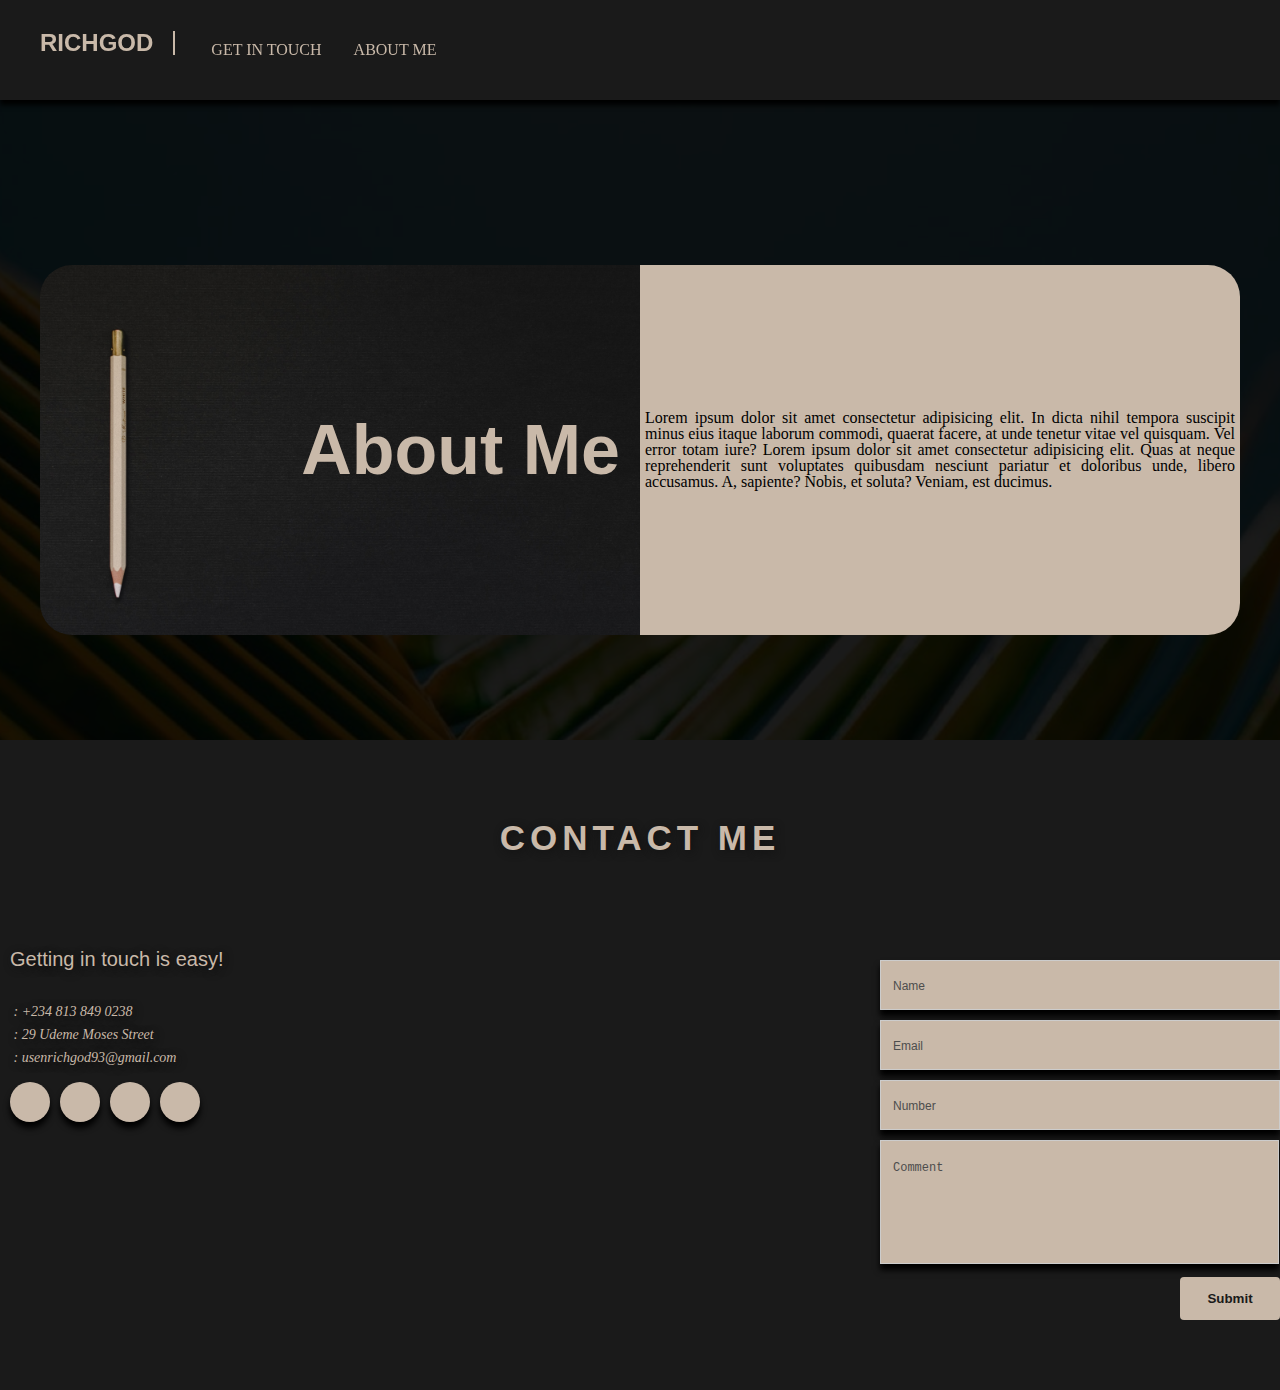
==== about.html @ 823f1bd8 "I made these new uploads" ====
<!DOCTYPE html>
<html>

    <head>
        <meta charset="utf-8">
        <meta http-equiv="X-UA-Compatible" content="IE=edge">
        <meta name="viewport" content="width=device-width, initial-scale=1.0">
        <link rel="stylesheet" type="text/css" href="css/resetstyle.css">
        <link rel="stylesheet" type="text/css" href="css/style.css">
        <link rel="stylesheet" type="text/css" href="css/about.css">
        <link rel="stylesheet"
            href="/home/richgod/Desktop/CODES/HTML SOURCE CODES/fontawesome-free-5.15.3-web/css/all.css">
        <title>My Portfolio</title>
        <!-- the link below is for the favicon -->
        <link rel="shortcut icon" type="image/png" href="#">
    </head>

    <body style="background-image: url(img/img-95.jpg);" class="about-body">

        <div class="container">

            <!-- HEADER NAV -->
            <header id="container-header">
                <p class="header-brand">
                    <a href="index.html" class="banner-name">RICHGOD</a>
                </p>
                <nav>
                    <ul>
                        <li><a href="#container-footer" class="nav-link border-bottom">GET IN TOUCH</a></li>
                        <li><a href="about.html" class="nav-link">ABOUT ME</a></li>
                    </ul>
                </nav>
            </header>

            <!-- MAIN -->

            <main id="container-main">
                <!-- This is a card holding my about info -->
                <div class="card">
                    <div class="card-cover" style="background-image: url(img/third-img.jpg);">
                        <span class="about-me">About Me</span>
                    </div>

                    <!-- This is the card content -->
                    <div class="card-content">
                        <p class="about-text">
                            Lorem ipsum dolor sit amet consectetur adipisicing elit. In dicta nihil tempora suscipit
                            minus eius itaque laborum commodi, quaerat facere, at unde tenetur vitae vel quisquam. Vel
                            error totam iure? Lorem ipsum dolor sit amet consectetur adipisicing elit. Quas at neque
                            reprehenderit sunt voluptates quibusdam nesciunt pariatur et doloribus unde, libero
                            accusamus. A, sapiente? Nobis, et soluta? Veniam, est ducimus.
                        </p>
                    </div>
                </div>
            </main>

            <!-- FOOTER -->
            <footer id="container-footer">
                <!-- CONTACT ME HEADER -->
                <div class="contact-me">
                    <p>CONTACT ME</p>
                </div>
                <!-- CONTACT INFO TO THE LEFT -->
                <section class="footer-grid">
                    <section class="contact-info">
                        <p class="first-line">Getting in touch is easy!</p> <br>
                        <!-- OTHER INFO WITH FONT AWESOME ICONS -->
                        <p class="other-info"><i class="fa fa-phone-square-alt fa-2x"></i>&nbsp;: +234 813 849 0238</p>
                        <br>

                        <p class="other-info"><i class="fa fa-home fa-2x"></i>&nbsp;: 29 Udeme Moses Street</p>
                        <br>

                        <p class="other-info"><a href=""><i class="fab fa-google-plus-g fa-2x"></i>&nbsp;:
                                usenrichgod93@gmail.com</a>
                        </p>
                        <!-- SOCIAL MENU WITH FONT AWESOME ICONS -->
                        <div class="social-menu">
                            <ul>
                                <li><a href="#"><i class="fab fa-facebook-f"></i></a></li>
                                <li><a href="#"><i class="fab fa-twitter"></i></a></li>
                                <li><a href="#"><i class="fab fa-instagram"></i></a></li>
                                <li><a href="#"><i class="fab fa-linkedin-in"></i></a></li>
                            </ul>
                        </div>
                    </section>



                    <!-- footer form -->
                    <section class="form">
                        <form action="#">
                            <input type="text" id="name" name="name" placeholder="Name"><br>

                            <input type="email" id="email-input" name="email" placeholder="Email"><br>

                            <input type="number" id="num" name="number" placeholder="Number"><br>

                            <textarea type="text" id="comment" name="comment" placeholder="Comment"></textarea><br>
                            <!-- SUBMIT BUTTON -->
                            <button type="submit">Submit</button>
                        </form>
                    </section>
                </section>
            </footer>
        </div>

    </body>

</html>
---- css/resetstyle.css ----
/* http://meyerweb.com/eric/tools/css/reset/ 
   v2.0 | 20110126
   License: none (public domain)
*/

html, body, div, span, applet, object, iframe, h1, h2, h3, h4, h5, h6, p, blockquote, pre, a, abbr, acronym, address, big, cite, code, del, dfn, em, img, ins, kbd, q, s, samp, small, strike, strong, sub, sup, tt, var, b, u, i, center, dl, dt, dd, ol, ul, li, fieldset, form, label, legend, table, caption, tbody, tfoot, thead, tr, th, td, article, aside, canvas, details, embed, figure, figcaption, footer, header, hgroup, menu, nav, output, ruby, section, summary, time, mark, audio, video {
    margin: 0;
    padding: 0;
    border: 0;
    font-size: 100%;
    font: inherit;
    vertical-align: baseline;
}

/* HTML5 display-role reset for older browsers */
article, aside, details, figcaption, figure, footer, header, hgroup, menu, nav, section {
    display: block;
}

body {
    line-height: 1;
}

ol, ul {
    list-style: none;
}

blockquote, q {
    quotes: none;
}

blockquote:before,
blockquote:after,
q:before,
q:after {
    content: '';
    content: none;
}

table {
    border-collapse: collapse;
    border-spacing: 0;
}
---- css/style.css ----
* {
	text-decoration: none;
}

main {
	margin: 10px 10px 0px 10px;
	/* display: flex;
	flex-direction: column;
	justify-content: space-evenly; */
}

/* container containing header, main, and footer */
.container {
	display: flex;
	flex-direction: column;
	height: 100%;
}

#container-header,
#container-footer {
	flex-shrink: 0;
}

#container-main {
	flex-grow: 1;
}

/* BODY STYLE */

.home-body {
	background-color: #1a1a1a;
	background-blend-mode: multiply;
	background-repeat: no-repeat;
	background-position: center;
	background-size: cover;
}

/* HEADER */

header {
	background-color: #1a1a1a;
	/* height: 77px; */
	position: sticky;
	top: 0;
	box-shadow: 0 5px 5px #000;
	/* width: 100%; */
	/* right: 0;
	left: 0; */
}

header .header-brand {
	display: flex;
	justify-content: center;
	align-items: center;
}

header .banner-name {
	font-family: arial;
	font-size: 24px;
	font-weight: 900;
	color: #c9b9a9;
	margin: 10px 0px 10px 0px;
	border-bottom: 2px solid #c9b9a9;
	/* display: inline; */
}

header nav ul {
	display: flex;
	justify-content: space-evenly;
	align-items: baseline;
	padding-bottom: 10px;
}

header nav ul li {
	list-style: none;
}

header nav ul li a {
	font-family: 'Times New Roman';
	font-size: 16px;
	color: #c9b9a9;
	line-height: 20px;
}

@media only screen and (min-width:1000px) {
	main {
		margin: 100px 20px 0 20px;
		display: grid;
		grid-template-columns: 1fr 800px 1fr;
	}

	header {
		height: 100px;
	}

	header .header-brand {
		display: block;
	}

	header .banner-name {
		margin: 31px 0;
		padding: 0 20px 0 40px;
		text-align: left;
		float: left;
		border-right: 2px solid #c9b9a9;
		border-bottom: none;
	}

	header nav ul {
		float: left;
		margin: 20px 0 0 20px;
	}

	header nav ul li {
		display: inline-block;
		padding: 0 16px;
	}

	header nav ul li a {
		line-height: 60px;
	}
}

/* MIDDLE SECTION */

.banner-text {
	height: 150px;
	width: 100%;
	background: none;
}

.welcome-text {
	padding: 25px 0px 0px 0px;
	text-shadow: 2px 4px 8px #000;
	text-align: center;
}

.banner-text p {
	font-family: 'Times New Roman';
	font-size: 16px;
	font-style: italic;
	color: #c9b9a9;
	/* line-height: 20px; */
}


.banner-text h2 {
	font-family: arial;
	font-size: 20px;
	font-weight: 700;
	color: #c9b9a9;
	line-height: 30px;
}

.banner-text h1 {
	font-family: 'Times New Roman';
	font-size: 16px;
	font-style: italic;
	color: #c9b9a9;
}

@media only screen and (min-width:1000px) {
	#container-main {
		display: block;
	}

	.banner-text {
		height: auto;
	}

	.banner-text p {
		font-size: 20px;
		font-weight: 100;
		line-height: 20px;
	}

	.banner-text h2 {
		font-size: 30px;
		line-height: 50px;
	}

	.banner-text h1 {
		font-size: 20px;
		font-weight: 100;
		line-height: 20px;
	}
}

/* CENTER CHARACTERS */

.center-container {
	height: auto;
}

.center-grid {
	display: grid;
	grid-template-columns: 1fr 1fr;
	grid-template-rows: 50px 150px 150px;
	grid-gap: 5px;
}

.left-top-grid {
	background-color: #1a1a1a;
	border-radius: 20px;
	grid-row: 2;
}

.left-top-text {
	font-size: 10px;
	font-style: italic;
	text-align: center;
	line-height: 12px;
	color: #c9b9a9;
	padding-top: 5px;
}

.right-top-grid {
	background-color: #1a1a1a;
	border-radius: 20px;
	grid-row: 2;
}

.right-top-text {
	font-size: 10px;
	font-style: italic;
	text-align: center;
	line-height: 12px;
	color: #c9b9a9;
	padding-top: 5px;
}

.center-left-img {
	display: flex;
	justify-content: center;
	align-items: center;
	background-repeat: no-repeat;
	background-position: center;
	background-size: cover;
	border-radius: 20px;
	grid-row: 3;
}

.center-left-img h2 {
	font-family: arial;
	font-size: 20px;
	font-weight: 900;
	text-align: center;
	text-shadow: 3px 4px 5px #696969;
	color: #000;
}

.center-right-img {
	display: flex;
	justify-content: center;
	align-items: center;
	background-repeat: no-repeat;
	background-position: center;
	background-size: cover;
	border-radius: 20px;
	grid-row: 3;
}

.center-right-img h2 {
	font-family: arial;
	font-size: 20px;
	font-weight: 900;
	text-align: center;
	text-shadow: 3px 4px 5px #696969;
	color: #000;
}

@media only screen and (min-width:1000px) {
	.center-grid {
		grid-template-columns: 1fr 300px 300px 1fr;
		grid-template-rows: 50px 150px 150px 50px;
	}

	.left-top-grid {
		grid-row: 2 / span 2;
		border-radius: 2rem;
	}

	.right-top-grid {
		grid-row: 2 / span 2;
		border-radius: 2rem;
	}

	.center-left-img {
		grid-column: 2;
		grid-row: 3 / span 2;
		border-radius: 2rem;
	}

	.center-left-img h2 {
		padding-top: 0px;
	}

	.center-right-img {
		grid-column: 3;
		grid-row: 3 / span 2;
		border-radius: 2rem;
	}

	.left-top-text {
		font-size: 16px;
		line-height: 18px;
	}

	.left-top-text .fa {
		padding: 5px 0px 10px 0px;
	}

	.right-top-text {
		font-size: 16px;
		line-height: 18px;
	}

	.right-top-grid .fa {
		padding: 5px 0px 10px 0px;
	}

	.center-left-img h2,
	.center-right-img h2 {
		margin-top: 70px;
	}


}


/* footer */
footer {
	width: 100%;
	height: 300px;
	margin: 40px 0px 0px 0px;
	background-color: #1A1A1A;
}

.contact-me p {
	display: block;
	font-size: 20px;
	font-family: arial;
	font-weight: 900;
	text-align: center;
	text-shadow: 2px 2px 8px #111;
	letter-spacing: 3px;
	color: #c9b9a9;
	padding: 20px 0px 0px 0px;
}

.footer-grid {
	width: 100%;
	display: flex;
	justify-content: space-between;
	margin: 30px 0px 0px 0px;
	/* display: grid;
	grid-template-columns: 1fr 1fr;
	margin: 30px 0px 0px 0px;
	column-gap: 10px; */
}

.contact-info {
	font-family: arial;
	color: #c9b9a9;
	text-shadow: 2px 2px 8px #111;
	line-height: 8px;
	padding: 0px 0px 0px 10px;
}

.contact-info .fa {
	font-size: 18px;
}

.contact-info .fab {
	font-size: 18px;
}

.first-line {
	font-size: 12px;
}

.other-info {
	font-family: 'Times New Roman';
	font-size: 10px;
	font-style: italic;
}

.other-info a {
	color: #c9b9a9;
}

@media only screen and (min-width:1000px) {
	footer {
		height: 650px;
	}

	.contact-me p {
		font-size: 35px;
		letter-spacing: 5px;
		padding: 80px 0 0 0;
	}

	.footer-grid {
		display: flex;
		justify-content: space-between;
	}

	.contact-info {
		height: 300px;
		margin: 70px 50px 0 0;
	}

	.contact-info .fa {
		font-size: 2rem;
	}

	.contact-info .fab {
		font-size: 2rem;
	}

	.first-line {
		font-size: 20px;
		padding: 0 0 30px 0;
	}

	.other-info {
		font-size: 14px;
	}

}

/* SOCIAL MENU */

.social-menu ul {
	width: 100%;
	position: absolute;
	margin: 0;
	padding: 0;
	display: flex;
	justify-content: space-evenly;
	align-items: center;

}

.social-menu ul li {
	list-style: none;
}

.social-menu ul li .fab {
	font-size: 16px;
	line-height: 30px;
	color: #c9b9a9;
}

.social-menu ul li a {
	position: relative;
	display: block;
	width: 30px;
	height: 30px;
	border-radius: 50%;
	text-align: center;
	box-shadow: 0 6px 6px #000;
	margin: 80px 0px 0px 0px;
}

.social-menu ul li:nth-child(1) a {
	/* Facebook color */
	background-color: #3b5999;
}

.social-menu ul li:nth-child(2) a {
	/* Twitter color */
	background-color: #55acee;
}

.social-menu ul li:nth-child(3) a {
	/* Instagram color */
	background-color: #e4405f;
}

.social-menu ul li:nth-child(4) a {
	/* LinkedIn color */
	background-color: #0077Bf;
}

/* Desktop styling for social menu */
@media only screen and (min-width:1000px) {
	.social-menu ul {
		width: auto;
	}

	.social-menu ul li {
		padding-right: 10px;
	}

	.social-menu ul li .fab {
		font-size: 20px;
		line-height: 40px;
		transition-timing-function: ease-in-out;
		transition: .3s;
		color: #1a1a1a;
	}

	.social-menu ul li .fab:hover {
		color: #c9b9a9;
	}

	.social-menu ul li a {
		width: 40px;
		height: 40px;
		transition: .3s;
		margin-top: 20px;
		background-color: #c9b9a9;
	}

	.social-menu ul li a:hover {
		transition-timing-function: ease-in-out;
		transform: translate(0, -10px);
	}

	/* remove initial color */
	.social-menu ul li:nth-child(1) a {
		/* Facebook color */
		background-color: #c9b9a9;
	}

	.social-menu ul li:nth-child(2) a {
		/* Twitter color */
		background-color: #c9b9a9;
	}

	.social-menu ul li:nth-child(3) a {
		/* Instagram color */
		background-color: #c9b9a9;
	}

	.social-menu ul li:nth-child(4) a {
		/* LinkedIn color */
		background-color: #c9b9a9;
	}

	/* set color on hover */
	.social-menu ul li:nth-child(1) a:hover {
		/* Facebook color */
		background-color: #3b5999;
	}

	.social-menu ul li:nth-child(2) a:hover {
		/* Twitter color */
		background-color: #55acee;
	}

	.social-menu ul li:nth-child(3) a:hover {
		/* Instagram color */
		background-color: #e4405f;
	}

	.social-menu ul li:nth-child(4) a:hover {
		/* LinkedIn color */
		background-color: #0077Bf;
	}
}

/* FOOTER FORM */

input[type=text],
input[type=email],
input[type=number] {
	height: 20px;
	width: 150px;
	margin: 2px 0;
	display: inline-block;
	border: none;
	background-color: #c9b9a9;
	box-sizing: border-box;
	box-shadow: 0 6px 6px #000;
}

textarea {
	width: 146px;
	resize: none;
	margin: 2px 0;
	display: inline-block;
	border: none;
	background-color: #c9b9a9;
	box-shadow: 0 6px 6px #000;
}

/* THIS MAKES THE SCROLL BUTTON DISAPPEAR */
/* CHROME */
input[type=number]::-webkit-inner-spin-button,
input[type=number]::-webkit-outer-spin-button {
	-webkit-appearance: none;
}

/* FIREFOX */
input[type="number"] {
	-moz-appearance: textfield;
}

/* This removes the outline when you focus on the input box */
input:focus,
textarea:focus,
select:focus {
	outline: none;
}

/* Style the placeholders */
::placeholder {
	/* Chrome, Firefox, Opera, Safari 10.1+ */
	font-size: 12px;
	color: #1a1a1a;
	opacity: 1;
}

button[type=submit] {
	color: #1a1a1a;
	padding: 4px 10px;
	margin: 4px 0;
	font-weight: bold;
	border: none;
	border-radius: 2px;
	cursor: pointer;
	background-color: #c9b9a9;
}

@media only screen and (min-width:1000px) {
	.form {
		padding: 70px 0 0 50px;
		/* float: right; */
	}

	::placeholder {
		color: #4d4d4d;
	}
	
	input[type=text],
	input[type=email],
	input[type=number] {
		height: 50px;
		width: 400px;
		padding-left: 12px;
		margin: 5px 0;
		border: 1px solid #ccc;
	}

	textarea {
		width: 383px;
		height: 100px;
		margin: 5px 0;
		padding-left: 12px;
		padding-top: 20px;
		border: 1px solid #ccc;
	}

	button[type=submit] {
		width: 100px;
		padding: 14px 20px;
		margin: 5px 0;
		border-radius: 4px;
		float: right;
	}

	button[type=submit]:hover {
		background-color: #0060df;
		color: #c9b9a9;
	}

}
---- css/about.css ----
/* Header */

/* BODY */
.about-body {
    background-color: #1a1a1a;
    background-blend-mode: multiply;
    background-repeat: no-repeat;
    background-position: center;
    background-size: cover;
}

#container-main {
    height: 500px;
}

/* about card style */
.card {
    display: flex;
    flex-direction: column;
    margin: 20px 0px 0px 0px;
}

.card-cover {
    height: 250px;
    width: 100%;
    background-repeat: no-repeat;
    background-position: center;
    background-size: cover;
    border-radius: 10px 10px 0px 0px;
    display: flex;
    align-items: center;
    justify-content: center;
}

div>.about-me {
    color: #c9b9a9;
    font-size: 40px;
    font-weight: bolder;
    font-family: Arial, Helvetica, sans-serif;
    text-align: center;
}

.card-content {
    width: 100%;
    height: 250px;
    background-color: #c9b9a9;
    border-radius: 0px 0px 10px 10px;
    display: flex;
    flex-direction: column;
    align-items: center;
    justify-content: center;
}


.about-text {
    text-align: justify;
    margin: 0px 5px 0px 5px;
}

@media only screen and (min-width:1000px) {
    #container-main {
        height: auto;
        margin-top: 0;
    }

    .card {
        height: 500px;
        display: grid;
        grid-template-columns: 1fr 1fr;
        justify-content: center;
        align-items: center;
        margin: 100px 20px 0px 20px;
    }

    .card-cover {
        height: 370px;
        align-items: center;
        justify-content: flex-end;
        border-radius: 2rem 0 0 2rem;
    }

    div>.about-me {
        font-size: 70px;
        font-weight: 900;
        padding-right: 20px;
    }

    .card-content {
        height: 370px;
        display: flex;
        align-items: center;
        justify-content: center;
        border-radius: 0 2rem 2rem 0;
    }

}
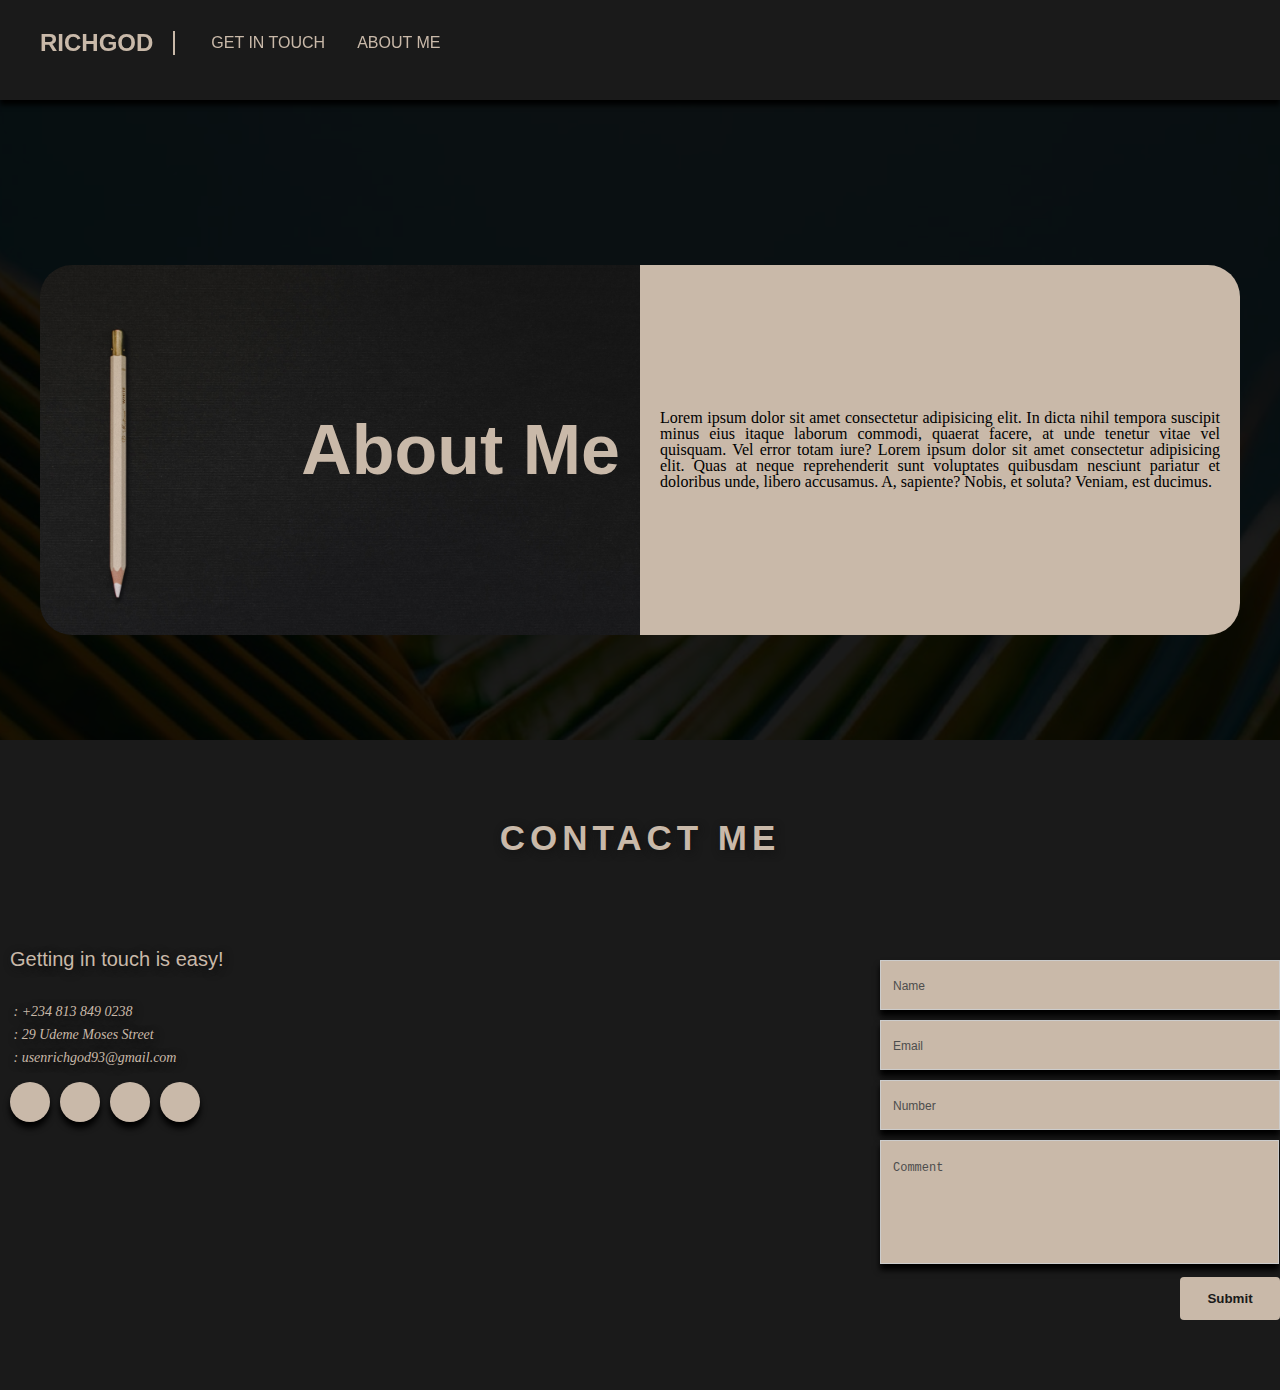
==== commit a30af8c4: "made a few changes" ====
--- a/about.html
+++ b/about.html
@@ -9,7 +9,7 @@
         <link rel="stylesheet" type="text/css" href="css/style.css">
         <link rel="stylesheet" type="text/css" href="css/about.css">
         <link rel="stylesheet"
-            href="/home/richgod/Desktop/CODES/HTML SOURCE CODES/fontawesome-free-5.15.3-web/css/all.css">
+            href="/home/richgod/Desktop/CODES/HTML SOURCE CODES/HTML CSS WORKS/PORTFOLIO_RESPONSIVE_VIEW/css/fontawesome-free-5.15.3-web/css/all.css">
         <title>My Portfolio</title>
         <!-- the link below is for the favicon -->
         <link rel="shortcut icon" type="image/png" href="#">
@@ -88,7 +88,7 @@
 
 
                     <!-- footer form -->
-                    <section class="form">
+                    <section class="contact-form">
                         <form action="#">
                             <input type="text" id="name" name="name" placeholder="Name"><br>
 
--- a/css/style.css
+++ b/css/style.css
@@ -55,7 +55,7 @@
 }
 
 header .banner-name {
-	font-family: arial;
+	font-family: Arial, Helvetica, sans-serif;
 	font-size: 24px;
 	font-weight: 900;
 	color: #c9b9a9;
@@ -76,7 +76,7 @@
 }
 
 header nav ul li a {
-	font-family: 'Times New Roman';
+	font-family: Arial, Helvetica, sans-serif;
 	font-size: 16px;
 	color: #c9b9a9;
 	line-height: 20px;
@@ -108,7 +108,8 @@
 
 	header nav ul {
 		float: left;
-		margin: 20px 0 0 20px;
+		margin: 13px 0px 0px 20px;
+		padding-bottom: 0px;
 	}
 
 	header nav ul li {
@@ -136,7 +137,7 @@
 }
 
 .banner-text p {
-	font-family: 'Times New Roman';
+	font-family: Arial, Helvetica, sans-serif;
 	font-size: 16px;
 	font-style: italic;
 	color: #c9b9a9;
@@ -145,15 +146,16 @@
 
 
 .banner-text h2 {
-	font-family: arial;
+	font-family: Arial, Helvetica, sans-serif;
 	font-size: 20px;
 	font-weight: 700;
 	color: #c9b9a9;
 	line-height: 30px;
+	text-transform: uppercase;
 }
 
 .banner-text h1 {
-	font-family: 'Times New Roman';
+	font-family: Arial, Helvetica, sans-serif;
 	font-size: 16px;
 	font-style: italic;
 	color: #c9b9a9;
@@ -200,6 +202,9 @@
 }
 
 .left-top-grid {
+	display: flex;
+	justify-content: center;
+	align-items: center;
 	background-color: #1a1a1a;
 	border-radius: 20px;
 	grid-row: 2;
@@ -211,10 +216,13 @@
 	text-align: center;
 	line-height: 12px;
 	color: #c9b9a9;
-	padding-top: 5px;
+	padding: 5px 10px 10px;
 }
 
 .right-top-grid {
+	display: flex;
+	justify-content: center;
+	align-items: center;
 	background-color: #1a1a1a;
 	border-radius: 20px;
 	grid-row: 2;
@@ -226,7 +234,7 @@
 	text-align: center;
 	line-height: 12px;
 	color: #c9b9a9;
-	padding-top: 5px;
+	padding: 5px 10px 10px;
 }
 
 .center-left-img {
@@ -241,7 +249,7 @@
 }
 
 .center-left-img h2 {
-	font-family: arial;
+	font-family: Arial, Helvetica, sans-serif;
 	font-size: 20px;
 	font-weight: 900;
 	text-align: center;
@@ -261,7 +269,7 @@
 }
 
 .center-right-img h2 {
-	font-family: arial;
+	font-family: Arial, Helvetica, sans-serif;
 	font-size: 20px;
 	font-weight: 900;
 	text-align: center;
@@ -278,11 +286,13 @@
 	.left-top-grid {
 		grid-row: 2 / span 2;
 		border-radius: 2rem;
+		overflow: hidden;
 	}
 
 	.right-top-grid {
 		grid-row: 2 / span 2;
 		border-radius: 2rem;
+		overflow: hidden;
 	}
 
 	.center-left-img {
@@ -318,13 +328,6 @@
 	.right-top-grid .fa {
 		padding: 5px 0px 10px 0px;
 	}
-
-	.center-left-img h2,
-	.center-right-img h2 {
-		margin-top: 70px;
-	}
-
-
 }
 
 
@@ -339,7 +342,7 @@
 .contact-me p {
 	display: block;
 	font-size: 20px;
-	font-family: arial;
+	font-family: Arial, Helvetica, sans-serif;
 	font-weight: 900;
 	text-align: center;
 	text-shadow: 2px 2px 8px #111;
@@ -360,7 +363,7 @@
 }
 
 .contact-info {
-	font-family: arial;
+	font-family: Arial, Helvetica, sans-serif;
 	color: #c9b9a9;
 	text-shadow: 2px 2px 8px #111;
 	line-height: 8px;
@@ -625,7 +628,7 @@
 }
 
 @media only screen and (min-width:1000px) {
-	.form {
+	.contact-form {
 		padding: 70px 0 0 50px;
 		/* float: right; */
 	}
--- a/css/about.css
+++ b/css/about.css
@@ -34,7 +34,7 @@
 
 div>.about-me {
     color: #c9b9a9;
-    font-size: 40px;
+    font-size: 50px;
     font-weight: bolder;
     font-family: Arial, Helvetica, sans-serif;
     text-align: center;
@@ -53,8 +53,8 @@
 
 
 .about-text {
-    text-align: justify;
-    margin: 0px 5px 0px 5px;
+    text-align: center;
+    margin: 0px 20px 0px 20px;
 }
 
 @media only screen and (min-width:1000px) {
@@ -93,4 +93,9 @@
         border-radius: 0 2rem 2rem 0;
     }
 
+    .about-text {
+        text-align: justify;
+        margin: 0px 20px 0px 20px;
+    }
+
 }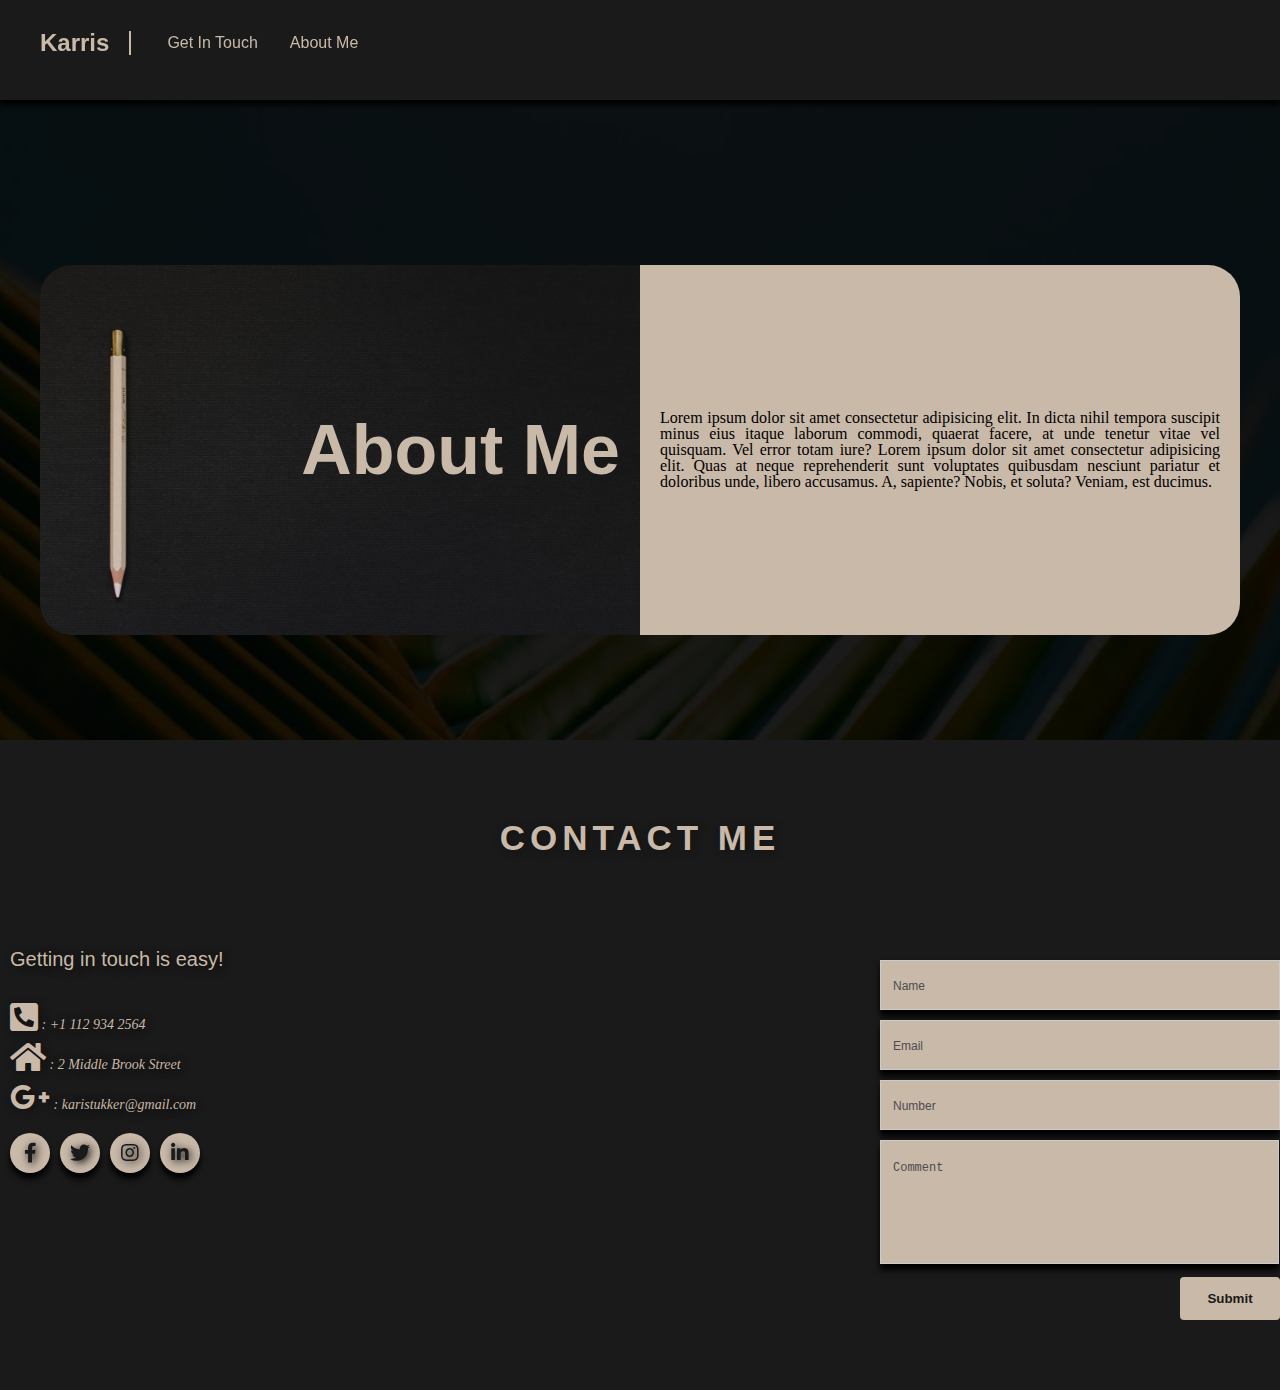
==== commit 500d2a35: "Fixed Bugs" ====
--- a/about.html
+++ b/about.html
@@ -9,7 +9,7 @@
         <link rel="stylesheet" type="text/css" href="css/style.css">
         <link rel="stylesheet" type="text/css" href="css/about.css">
         <link rel="stylesheet"
-            href="/home/richgod/Desktop/CODES/HTML SOURCE CODES/HTML CSS WORKS/PORTFOLIO_RESPONSIVE_VIEW/css/fontawesome-free-5.15.3-web/css/all.css">
+            href="css/fontawesome-free-5.15.3-web/css/all.css">
         <title>My Portfolio</title>
         <!-- the link below is for the favicon -->
         <link rel="shortcut icon" type="image/png" href="#">
@@ -22,12 +22,12 @@
             <!-- HEADER NAV -->
             <header id="container-header">
                 <p class="header-brand">
-                    <a href="index.html" class="banner-name">RICHGOD</a>
+                    <a href="index.html" class="banner-name">Karris</a>
                 </p>
                 <nav>
                     <ul>
-                        <li><a href="#container-footer" class="nav-link border-bottom">GET IN TOUCH</a></li>
-                        <li><a href="about.html" class="nav-link">ABOUT ME</a></li>
+                        <li><a href="#container-footer" class="nav-link border-bottom">Get In Touch</a></li>
+                        <li><a href="about.html" class="nav-link">About Me</a></li>
                     </ul>
                 </nav>
             </header>
@@ -65,14 +65,14 @@
                     <section class="contact-info">
                         <p class="first-line">Getting in touch is easy!</p> <br>
                         <!-- OTHER INFO WITH FONT AWESOME ICONS -->
-                        <p class="other-info"><i class="fa fa-phone-square-alt fa-2x"></i>&nbsp;: +234 813 849 0238</p>
+                        <p class="other-info"><i class="fa fa-phone-square-alt fa-2x"></i>&nbsp;: +1 112 934 2564</p>
                         <br>
-
-                        <p class="other-info"><i class="fa fa-home fa-2x"></i>&nbsp;: 29 Udeme Moses Street</p>
+                        
+                        <p class="other-info"><i class="fa fa-home fa-2x"></i>&nbsp;: 2 Middle Brook Street</p>
                         <br>
-
+                        
                         <p class="other-info"><a href=""><i class="fab fa-google-plus-g fa-2x"></i>&nbsp;:
-                                usenrichgod93@gmail.com</a>
+                                karistukker@gmail.com</a>
                         </p>
                         <!-- SOCIAL MENU WITH FONT AWESOME ICONS -->
                         <div class="social-menu">
--- a/css/style.css
+++ b/css/style.css
@@ -29,6 +29,7 @@
 
 .home-body {
 	background-color: #1a1a1a;
+	-moz-background-blend-mode: multiply;
 	background-blend-mode: multiply;
 	background-repeat: no-repeat;
 	background-position: center;
